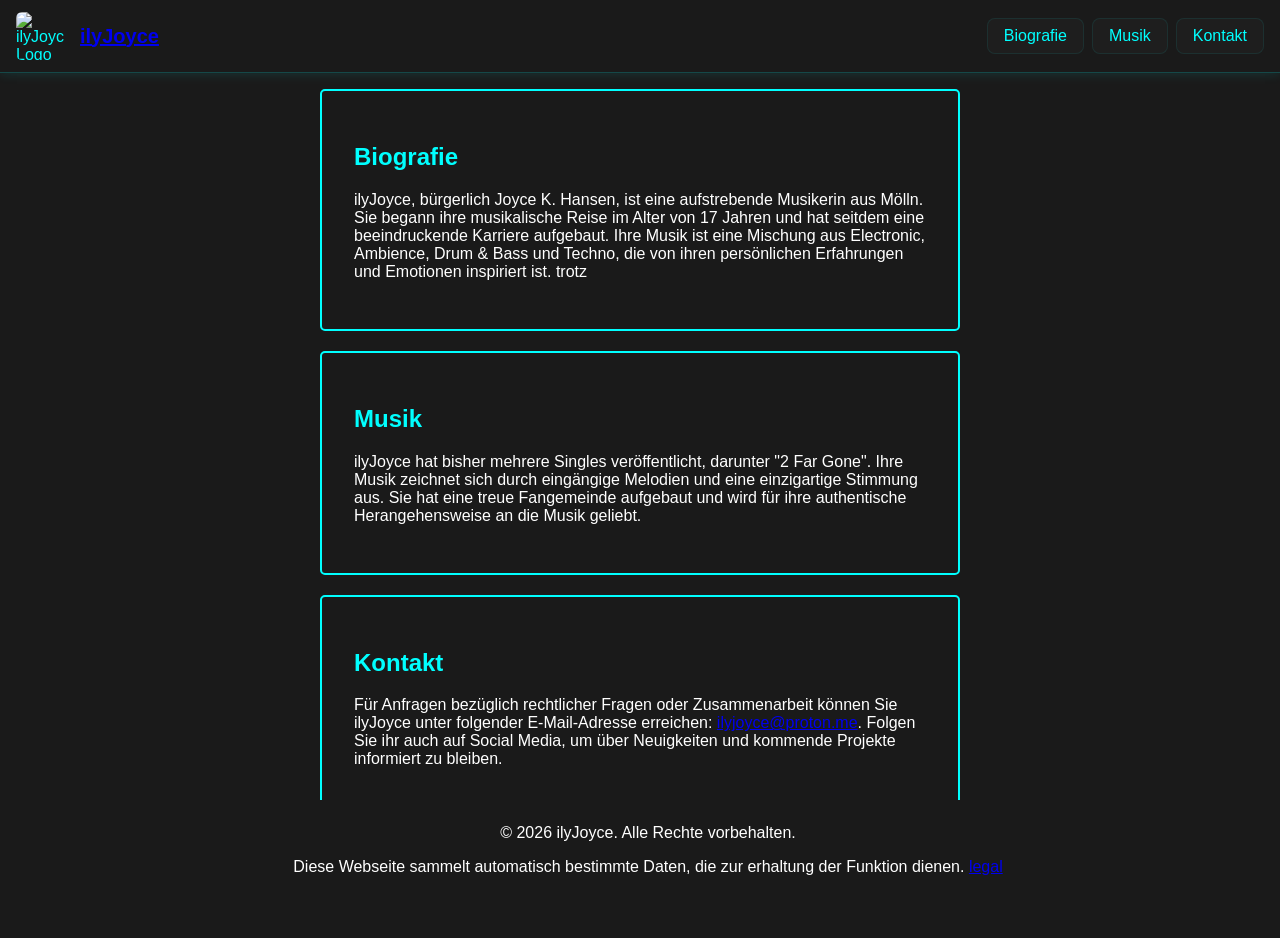
==== index.html @ 671a5b96 "add files" ====
<!DOCTYPE html>
<html lang="de">
<head>
    <meta charset="UTF-8">
    <meta name="viewport" content="width=device-width, initial-scale=1.0">
    <title>ilyJoyce - homepage</title>
    <link rel="stylesheet" href="style.css">
</head>
<body>
    <header>
        <img src="img/logo.png" alt="ilyJoyce Logo">
        <h1><a href="/">ilyJoyce</a></h1>
        <nav>
            <ul>
                <li><a href="#biografie">Biografie</a></li>
                <li><a href="#musik">Musik</a></li>
                <li><a href="#kontakt">Kontakt</a></li>
            </ul>
        </nav>
    </header>

    <section id="biografie">
        <h2><span>Biografie</span></h2>
        <p>ilyJoyce, bürgerlich Joyce K. Hansen, ist eine aufstrebende Musikerin aus Mölln. 
            Sie begann ihre musikalische Reise im Alter von 17 Jahren und hat seitdem eine beeindruckende Karriere aufgebaut. 
            Ihre Musik ist eine Mischung aus Electronic, Ambience, Drum & Bass und Techno, die von ihren persönlichen Erfahrungen und Emotionen inspiriert ist.
        trotz</p>
    </section>

    <section id="musik">
        <h2><span>Musik</span></h2>
        <p>ilyJoyce hat bisher mehrere Singles veröffentlicht, darunter "2 Far Gone". 
            Ihre Musik zeichnet sich durch eingängige Melodien und eine einzigartige Stimmung aus. 
            Sie hat eine treue Fangemeinde aufgebaut und wird für ihre authentische Herangehensweise an die Musik geliebt.</p>
    </section>

    <section id="kontakt">
        <h2><span>Kontakt</span></h2>
        <p>Für Anfragen bezüglich rechtlicher Fragen oder Zusammenarbeit können Sie ilyJoyce unter folgender E-Mail-Adresse erreichen: <a href="mailto:ilyjoyce@proton.me">ilyjoyce@proton.me</a>. Folgen Sie ihr auch auf Social Media, um über Neuigkeiten und kommende Projekte informiert zu bleiben.</p>
    </section>

    <footer>
        <p>&copy; 2026 ilyJoyce. Alle Rechte vorbehalten.</p>
        <p>Diese Webseite sammelt automatisch bestimmte Daten, die zur erhaltung der Funktion dienen. <a href="sub/legal/">legal</a></p>
    </footer>
</body>
</html>
---- style.css ----
body {
    font-family: Arial, sans-serif;
    margin: 0;
    padding: 0;
    padding-bottom: 100px;
    background-color: #1a1a1a;
}

header {
    background-color: #1a1a1a;
    color: cyan;
    padding: 0.75rem 1rem;
    display: flex;
    align-items: center;
    gap: 1rem;
    border-bottom: 1px solid #00ffff33;
    border-bottom-width: 1px;
    border-bottom-style: solid;
    border-bottom-color: rgba(0, 255, 255, 0.2);
    box-shadow: 0 2px 10px rgba(0,255,255,0.1);
}

header img {
    width: 48px;
    height: 48px;
    object-fit: cover;
    border-radius: 6px;
}

header h1 {
    margin: 0;
    font-size: 1.25rem;
}

nav {
    background-color: transparent;
    display: flex;
    justify-content: flex-end;
    margin-left: auto;
    padding: 0;
}

nav ul {
    list-style: none;
    margin: 0;
    padding: 0;
    display: flex;
    gap: 0.5rem;
    align-items: center;
}

nav li {
    display: inline-block;
}

nav a {
    display: inline-block;
    padding: 0.5rem 1rem;
    color: cyan;
    background: rgba(255,255,255,0.02);
    border: 1px solid rgba(0,255,255,0.08);
    border-radius: 8px;
    text-decoration: none;
    transition: transform 0.15s ease, box-shadow 0.15s ease, background 0.15s ease;
}

nav a:hover, nav a:focus {
    transform: translateY(-3px);
    background: rgba(0,255,255,0.06);
    box-shadow: 0 8px 20px rgba(0,255,255,0.06);
}

nav a:active {
    transform: translateY(0);
    box-shadow: none;
}

nav a:visited {
    color: cyan;
}

section {
    padding: 2rem;
    color: white;
    background-color: rgb(26, 26, 26);
    margin: 1rem;
    border-radius: 5px;
    border: 2px solid aqua;
    margin-left: 25%;
    margin-right: 25%;
    margin-bottom: 20px;
}

section h2 span:hover {
  --scale: 1.5;
}

section h2 {
  font-size: calc(1.5rem * var(--scale));
  text-decoration: underline;
}

section:hover h2 {
    font-size: 1.8rem;
    text-shadow: 0 0 5px cyan;
}

section h2 span:hover {
    font-size: 2rem;
    text-decoration: underline;
}

section h2 {
    color: cyan;
    transition: all 0.3s ease;
    font-size: 1.5rem;
    text-decoration: none;
    --scale: 1;
}

section span {
    transition: all 0.3s ease
}

footer {
    background-color: #1a1a1a;
    color: white;
    text-align: center;
    padding: 0.5rem;
    position: fixed;
    width: 100%;
    bottom: 0;
}
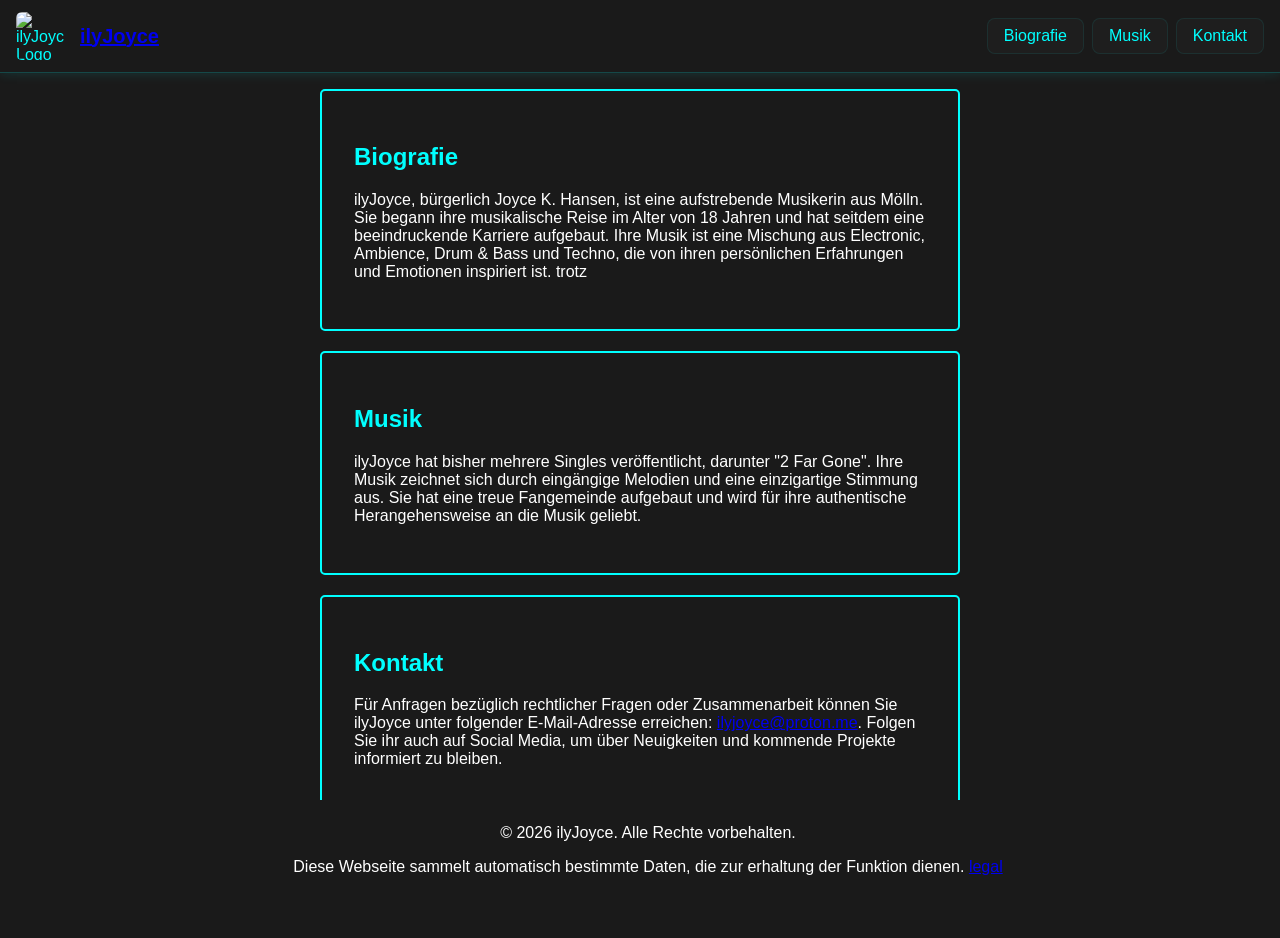
==== commit 3423cf3b: "17 -> 18" ====
--- a/index.html
+++ b/index.html
@@ -22,7 +22,7 @@
     <section id="biografie">
         <h2><span>Biografie</span></h2>
         <p>ilyJoyce, bürgerlich Joyce K. Hansen, ist eine aufstrebende Musikerin aus Mölln. 
-            Sie begann ihre musikalische Reise im Alter von 17 Jahren und hat seitdem eine beeindruckende Karriere aufgebaut. 
+            Sie begann ihre musikalische Reise im Alter von 18 Jahren und hat seitdem eine beeindruckende Karriere aufgebaut. 
             Ihre Musik ist eine Mischung aus Electronic, Ambience, Drum & Bass und Techno, die von ihren persönlichen Erfahrungen und Emotionen inspiriert ist.
         trotz</p>
     </section>
@@ -44,4 +44,4 @@
         <p>Diese Webseite sammelt automatisch bestimmte Daten, die zur erhaltung der Funktion dienen. <a href="sub/legal/">legal</a></p>
     </footer>
 </body>
-</html>+</html>
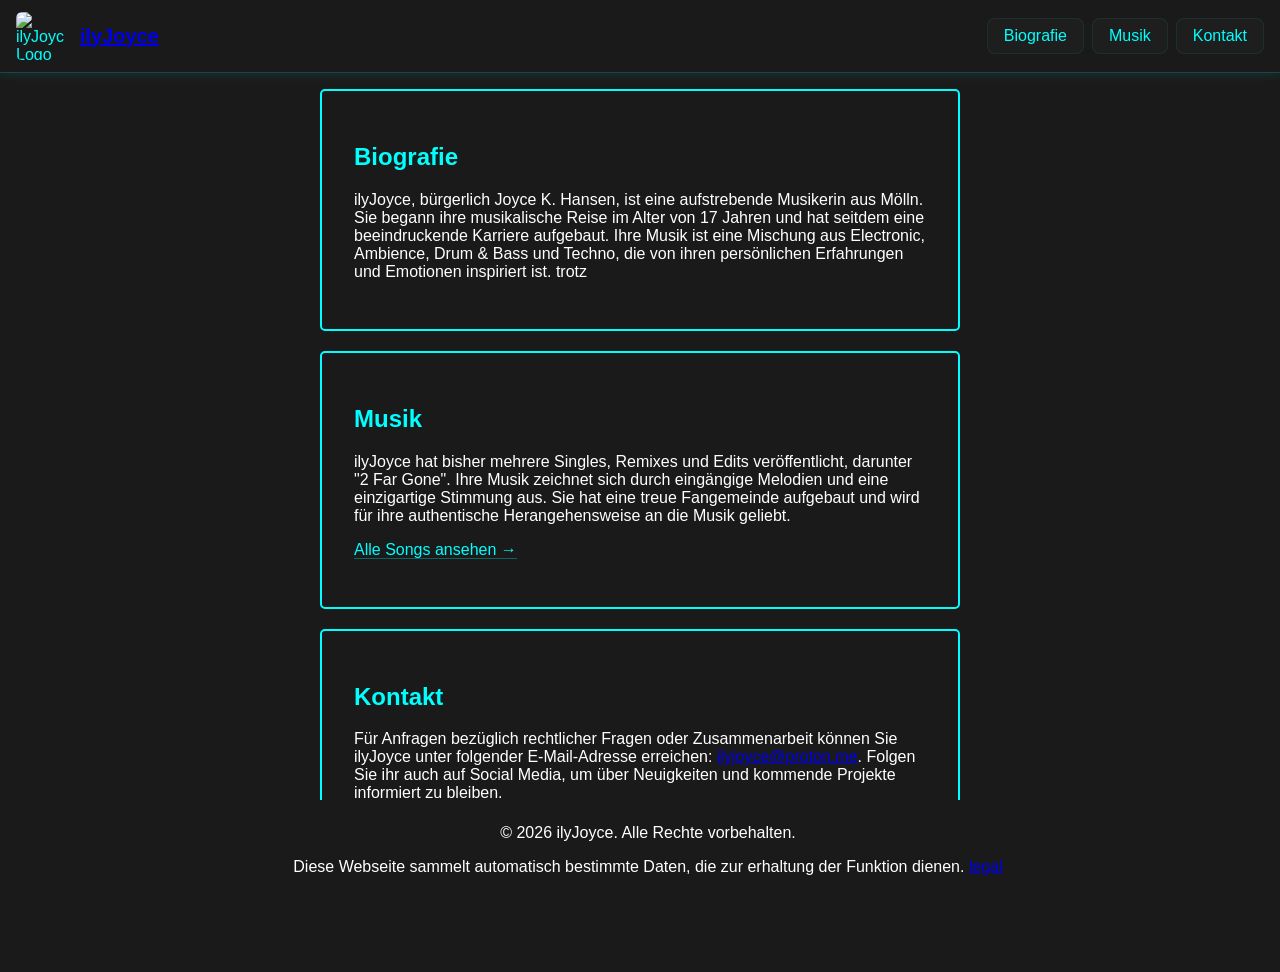
==== commit 5af72429: "new subsite" ====
--- a/index.html
+++ b/index.html
@@ -13,7 +13,7 @@
         <nav>
             <ul>
                 <li><a href="#biografie">Biografie</a></li>
-                <li><a href="#musik">Musik</a></li>
+                <li><a href="musik.html">Musik</a></li>
                 <li><a href="#kontakt">Kontakt</a></li>
             </ul>
         </nav>
@@ -22,16 +22,17 @@
     <section id="biografie">
         <h2><span>Biografie</span></h2>
         <p>ilyJoyce, bürgerlich Joyce K. Hansen, ist eine aufstrebende Musikerin aus Mölln. 
-            Sie begann ihre musikalische Reise im Alter von 18 Jahren und hat seitdem eine beeindruckende Karriere aufgebaut. 
+            Sie begann ihre musikalische Reise im Alter von 17 Jahren und hat seitdem eine beeindruckende Karriere aufgebaut. 
             Ihre Musik ist eine Mischung aus Electronic, Ambience, Drum & Bass und Techno, die von ihren persönlichen Erfahrungen und Emotionen inspiriert ist.
         trotz</p>
     </section>
 
     <section id="musik">
         <h2><span>Musik</span></h2>
-        <p>ilyJoyce hat bisher mehrere Singles veröffentlicht, darunter "2 Far Gone". 
+        <p>ilyJoyce hat bisher mehrere Singles, Remixes und Edits veröffentlicht, darunter "2 Far Gone". 
             Ihre Musik zeichnet sich durch eingängige Melodien und eine einzigartige Stimmung aus. 
             Sie hat eine treue Fangemeinde aufgebaut und wird für ihre authentische Herangehensweise an die Musik geliebt.</p>
+        <p><a class="more-link" href="musik.html">Alle Songs ansehen &rarr;</a></p>
     </section>
 
     <section id="kontakt">
@@ -44,4 +45,4 @@
         <p>Diese Webseite sammelt automatisch bestimmte Daten, die zur erhaltung der Funktion dienen. <a href="sub/legal/">legal</a></p>
     </footer>
 </body>
-</html>
+</html>
--- a/style.css
+++ b/style.css
@@ -122,6 +122,159 @@
     transition: all 0.3s ease
 }
 
+.more-link {
+    color: cyan;
+    text-decoration: none;
+    border-bottom: 1px solid rgba(0,255,255,0.3);
+    transition: all 0.15s ease;
+}
+
+.more-link:hover {
+    border-bottom-color: cyan;
+    text-shadow: 0 0 5px cyan;
+}
+
+.back-link {
+    display: inline-block;
+    margin-bottom: 1.5rem;
+    color: cyan;
+    text-decoration: none;
+    opacity: 0.8;
+    transition: opacity 0.15s ease, transform 0.15s ease;
+}
+
+.back-link:hover {
+    opacity: 1;
+    transform: translateX(-3px);
+}
+
+.song-list {
+    display: flex;
+    flex-direction: column;
+    gap: 0.9rem;
+    margin-top: 1.5rem;
+}
+
+.song-card {
+    display: flex;
+    flex-wrap: wrap;
+    align-items: center;
+    justify-content: space-between;
+    gap: 0.75rem;
+    padding: 1rem 1.25rem;
+    background: rgba(255,255,255,0.02);
+    border: 1px solid rgba(0,255,255,0.12);
+    border-radius: 8px;
+    transition: transform 0.15s ease, box-shadow 0.15s ease, background 0.15s ease;
+}
+
+.song-card:hover {
+    transform: translateY(-3px);
+    background: rgba(0,255,255,0.05);
+    box-shadow: 0 8px 20px rgba(0,255,255,0.07);
+}
+
+.song-main {
+    display: flex;
+    align-items: center;
+    gap: 0.85rem;
+    flex: 1;
+    min-width: 220px;
+}
+
+.song-cover {
+    width: 56px;
+    height: 56px;
+    border-radius: 8px;
+    flex-shrink: 0;
+    background-color: rgba(255,255,255,0.03);
+    border: 1px solid rgba(0,255,255,0.15);
+    background-size: cover;
+    background-position: center;
+    position: relative;
+    overflow: hidden;
+}
+
+.song-cover.loading {
+    background-image: linear-gradient(90deg, rgba(0,255,255,0.03) 25%, rgba(0,255,255,0.1) 37%, rgba(0,255,255,0.03) 63%);
+    background-size: 400% 100%;
+    animation: cover-shimmer 1.4s ease infinite;
+}
+
+@keyframes cover-shimmer {
+    0% { background-position: 100% 0; }
+    100% { background-position: 0 0; }
+}
+
+.song-cover.fallback::after {
+    content: "♪";
+    position: absolute;
+    inset: 0;
+    display: flex;
+    align-items: center;
+    justify-content: center;
+    color: rgba(0,255,255,0.35);
+    font-size: 1.4rem;
+}
+
+.song-info {
+    display: flex;
+    flex-direction: column;
+    gap: 0.3rem;
+    min-width: 200px;
+}
+
+.song-title {
+    font-size: 1.05rem;
+    font-weight: bold;
+    color: cyan;
+}
+
+.song-meta {
+    font-size: 0.82rem;
+    color: #999;
+}
+
+.song-tags {
+    display: flex;
+    flex-wrap: wrap;
+    gap: 0.4rem;
+}
+
+.tag {
+    font-size: 0.72rem;
+    padding: 0.2rem 0.65rem;
+    border-radius: 999px;
+    border: 1px solid rgba(0,255,255,0.3);
+    color: cyan;
+    background: rgba(0,255,255,0.05);
+    white-space: nowrap;
+}
+
+.tag.placeholder {
+    border-color: rgba(255,255,255,0.18);
+    color: #888;
+    font-style: italic;
+}
+
+.song-link {
+    display: inline-block;
+    padding: 0.45rem 1rem;
+    color: cyan;
+    background: rgba(255,255,255,0.02);
+    border: 1px solid rgba(0,255,255,0.15);
+    border-radius: 8px;
+    text-decoration: none;
+    white-space: nowrap;
+    transition: transform 0.15s ease, box-shadow 0.15s ease, background 0.15s ease;
+}
+
+.song-link:hover {
+    transform: translateY(-3px);
+    background: rgba(0,255,255,0.06);
+    box-shadow: 0 8px 20px rgba(0,255,255,0.06);
+}
+
 footer {
     background-color: #1a1a1a;
     color: white;
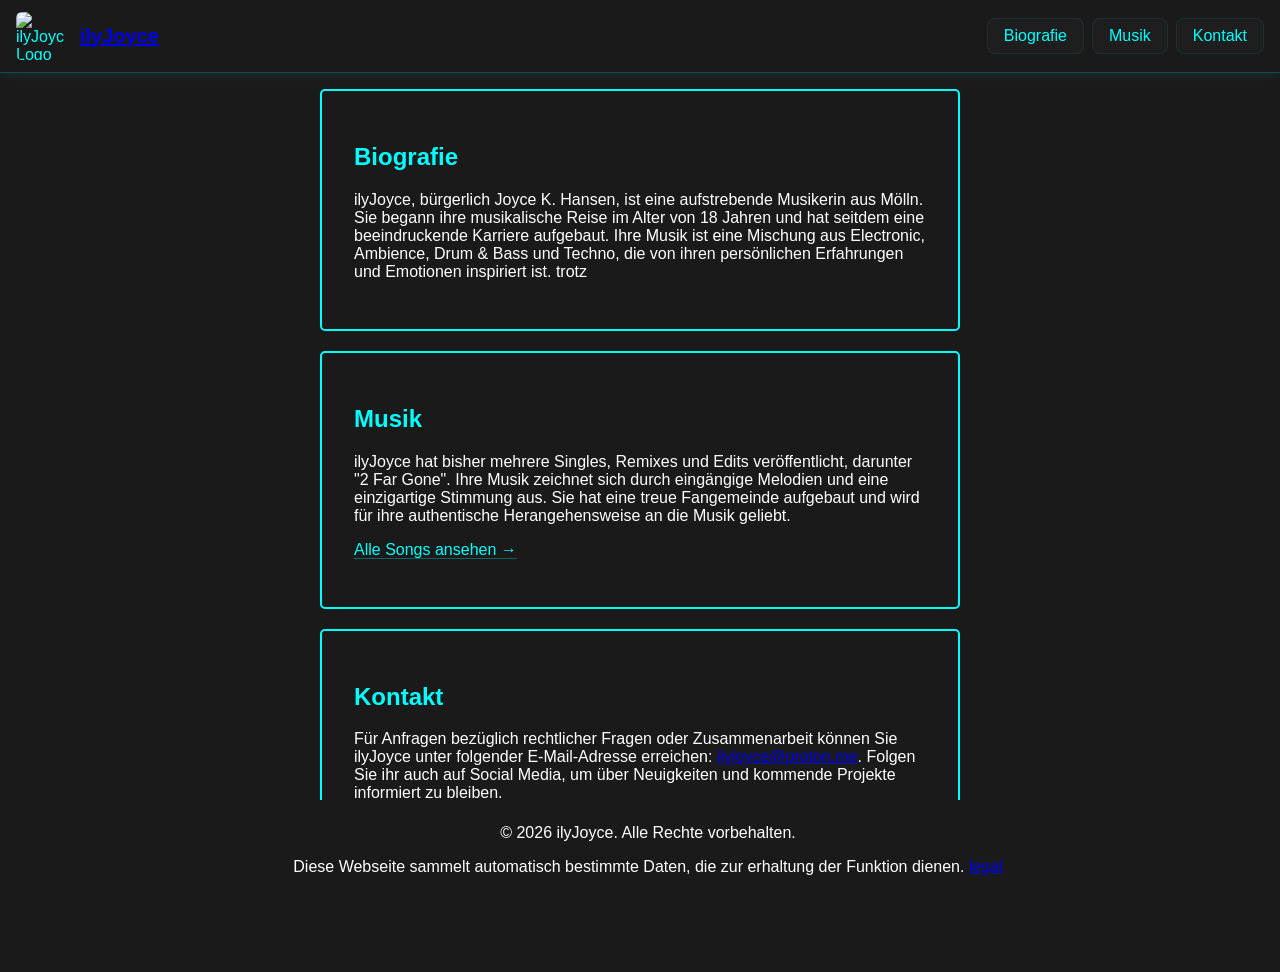
==== commit c1c6fe1c: "Update Musik links and biography age" ====
--- a/index.html
+++ b/index.html
@@ -13,7 +13,7 @@
         <nav>
             <ul>
                 <li><a href="#biografie">Biografie</a></li>
-                <li><a href="musik.html">Musik</a></li>
+                <li><a href="sub/musik/index.html">Musik</a></li>
                 <li><a href="#kontakt">Kontakt</a></li>
             </ul>
         </nav>
@@ -22,7 +22,7 @@
     <section id="biografie">
         <h2><span>Biografie</span></h2>
         <p>ilyJoyce, bürgerlich Joyce K. Hansen, ist eine aufstrebende Musikerin aus Mölln. 
-            Sie begann ihre musikalische Reise im Alter von 17 Jahren und hat seitdem eine beeindruckende Karriere aufgebaut. 
+            Sie begann ihre musikalische Reise im Alter von 18 Jahren und hat seitdem eine beeindruckende Karriere aufgebaut. 
             Ihre Musik ist eine Mischung aus Electronic, Ambience, Drum & Bass und Techno, die von ihren persönlichen Erfahrungen und Emotionen inspiriert ist.
         trotz</p>
     </section>
@@ -32,7 +32,7 @@
         <p>ilyJoyce hat bisher mehrere Singles, Remixes und Edits veröffentlicht, darunter "2 Far Gone". 
             Ihre Musik zeichnet sich durch eingängige Melodien und eine einzigartige Stimmung aus. 
             Sie hat eine treue Fangemeinde aufgebaut und wird für ihre authentische Herangehensweise an die Musik geliebt.</p>
-        <p><a class="more-link" href="musik.html">Alle Songs ansehen &rarr;</a></p>
+        <p><a class="more-link" href="sub/musik/index.html">Alle Songs ansehen &rarr;</a></p>
     </section>
 
     <section id="kontakt">
@@ -45,4 +45,4 @@
         <p>Diese Webseite sammelt automatisch bestimmte Daten, die zur erhaltung der Funktion dienen. <a href="sub/legal/">legal</a></p>
     </footer>
 </body>
-</html>+</html>
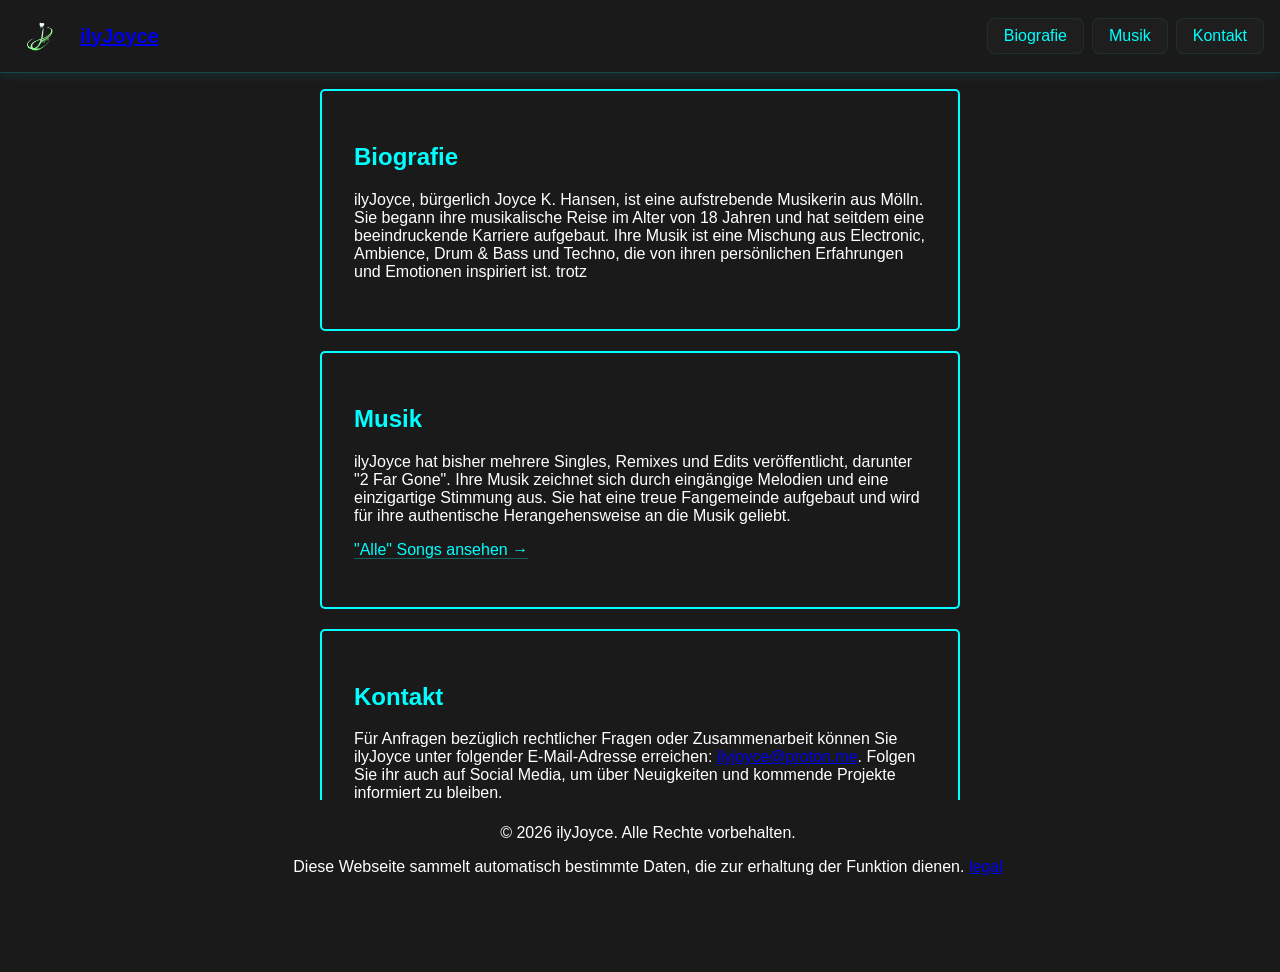
==== commit 1ea8e22d: "Update link text for viewing all songs" ====
--- a/index.html
+++ b/index.html
@@ -32,7 +32,7 @@
         <p>ilyJoyce hat bisher mehrere Singles, Remixes und Edits veröffentlicht, darunter "2 Far Gone". 
             Ihre Musik zeichnet sich durch eingängige Melodien und eine einzigartige Stimmung aus. 
             Sie hat eine treue Fangemeinde aufgebaut und wird für ihre authentische Herangehensweise an die Musik geliebt.</p>
-        <p><a class="more-link" href="sub/musik/index.html">Alle Songs ansehen &rarr;</a></p>
+        <p><a class="more-link" href="sub/musik/index.html">"Alle" Songs ansehen &rarr;</a></p>
     </section>
 
     <section id="kontakt">
